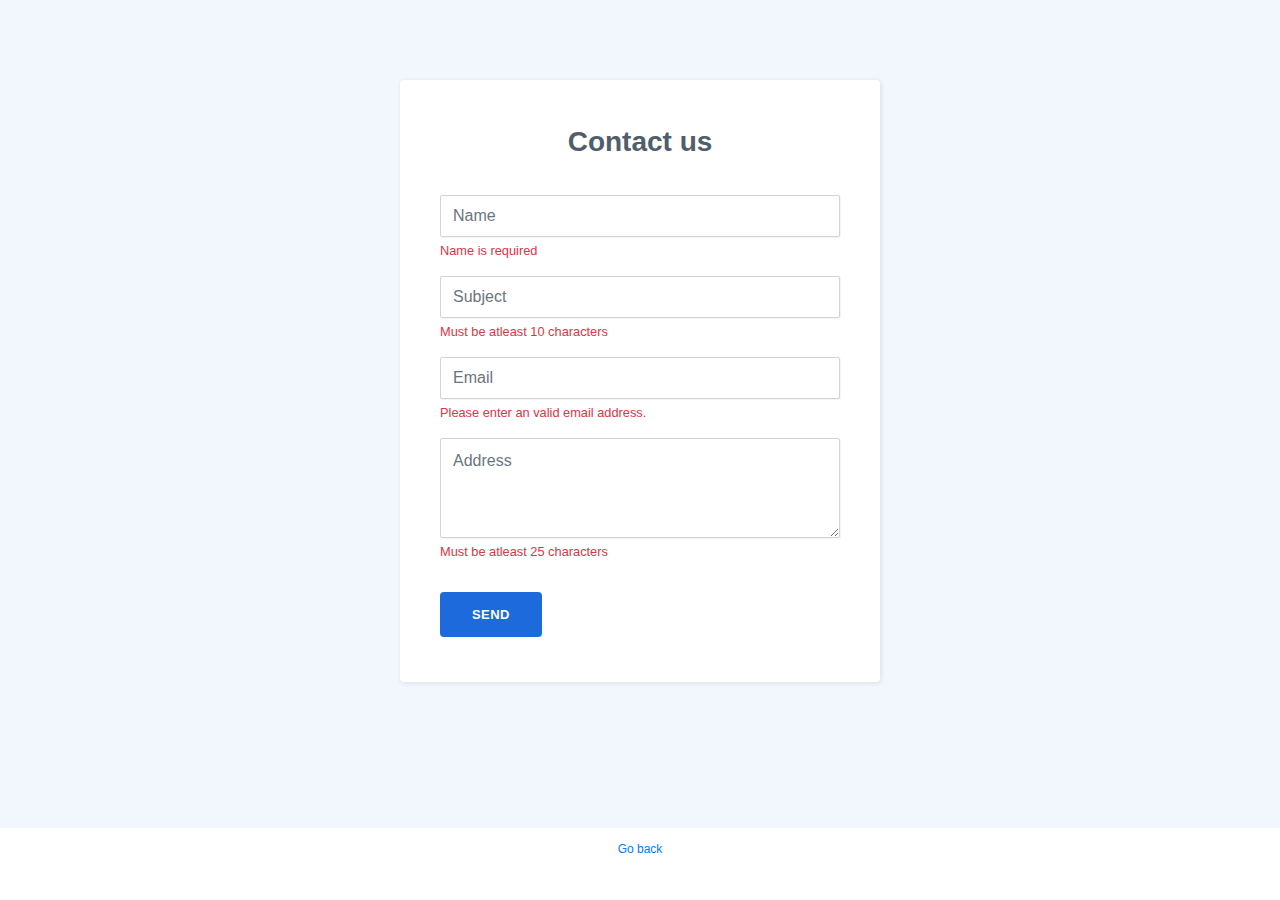
==== contact.html @ 7ff56dbc "upload" ====
<!DOCTYPE html>
<html>

<head>
    <meta charset="utf-8">
    <meta name="viewport" content="width=device-width, initial-scale=1.0, shrink-to-fit=no">
    <title>Contact</title>
    <link rel="stylesheet" href="assets/bootstrap/css/bootstrap.min.css">
    <link rel="stylesheet" href="assets/css/Contact-Form-Clean.css">
    <link rel="stylesheet" href="assets/css/styles.css">
</head>

<body id="contactBody">

    <div class="contact-clean">
        <form method="get" id="contactForm">
            <h2 class="text-center">Contact us</h2>
            <div class="sent">Passed validation</div>
            <div class="form-group"><input class="form-control" type="text" id="name" name="name" placeholder="Name" ><small id="inputErrorName" class="form-text text-danger">Name is required</small></div>
            <div class="form-group"><input class="form-control" type="text" id="subject" name="subject" placeholder="Subject"><small id="inputErrorSubject" class="form-text text-danger">Must be atleast 10 characters</small></div>
            <div class="form-group"><input class="form-control" id="email" name="email" placeholder="Email"><small id="inputErrorEmail" class="form-text text-danger">Please enter an valid email address.</small></div>
            <div class="form-group"><textarea class="form-control" name="text" id ="address" placeholder="Address" rows="14"></textarea><small id="inputErrorAddress" class="form-text text-danger">Must be atleast 25 characters</small></div>
            <div class="form-group"><button class="btn btn-primary" type="submit">send </button></div>
        </form>
    </div>

    <script src="assets/js/form.js"></script>
    <script src="assets/js/formCheck.js"></script>
    <footer><p><a href="./index.html">Go back</a></p></footer>
</body>

</html>
---- assets/css/Contact-Form-Clean.css ----
.contact-clean {
  background: #f1f7fc;
  padding: 80px 0;
}

@media (max-width:767px) {
  .contact-clean {
    padding: 20px 0;
  }
}

.contact-clean form {
  max-width: 480px;
  width: 90%;
  margin: 0 auto;
  background-color: #ffffff;
  padding: 40px;
  border-radius: 4px;
  color: #505e6c;
  box-shadow: 1px 1px 5px rgba(0,0,0,0.1);
}

@media (max-width:767px) {
  .contact-clean form {
    padding: 30px;
  }
}

.contact-clean h2 {
  margin-top: 5px;
  font-weight: bold;
  font-size: 28px;
  margin-bottom: 36px;
  color: inherit;
}

.contact-clean .form-group:last-child {
  margin-bottom: 5px;
}

.contact-clean form .form-control {
  background: #fff;
  border-radius: 2px;
  box-shadow: 1px 1px 1px rgba(0,0,0,0.05);
  outline: none;
  color: inherit;
  padding-left: 12px;
  height: 42px;
}

.contact-clean form .form-control:focus {
  border: 1px solid #b2b2b2;
}

.contact-clean form textarea.form-control {
  min-height: 100px;
  max-height: 260px;
  padding-top: 10px;
  resize: vertical;
}

.contact-clean form .btn {
  padding: 16px 32px;
  border: none;
  background: none;
  box-shadow: none;
  text-shadow: none;
  opacity: 0.9;
  text-transform: uppercase;
  font-weight: bold;
  font-size: 13px;
  letter-spacing: 0.4px;
  line-height: 1;
  outline: none !important;
}

.contact-clean form .btn:hover {
  opacity: 1;
}

.contact-clean form .btn:active {
  transform: translateY(1px);
}

.contact-clean form .btn-primary {
  background-color: #055ada !important;
  margin-top: 15px;
  color: #fff;
}
---- assets/css/styles.css ----
@import url("https://fonts.googleapis.com/css2?family=Open+Sans&display=swap");
  #contactBody {background-color: #f1f7fc;}

body {
  padding-top: 10vh 0 10vh;
}

.sent{display:none;color:green;text-align: center;padding-bottom: 1vh;}

footer {
  flex-shrink: 0;
  background-color: white;
  text-align: center;
  color: var(--footer) !important;
  font-size: 12px;
  padding: 1em 0;
  position: absolute;
  bottom: 0;
  width: 100%;
  height: 4.5rem;
}

.error {color:red;}

.loader {
    border: 16px solid #f3f3f3;
    border-top: 16px solid darkred;
    border-radius: 50%;
    width: 120px;
    height: 120px;
    animation: spin 2s linear infinite;
}

@keyframes spin {
    0% {
        transform: rotate(0deg);
    }
    100% {
        transform: rotate(360deg);
    }
}


@media (min-width:1200px) {
  .offset-xl-0 {
    margin-left: 0;
  }
}

@media (min-width:992px) {
  .col-lg-6 {
    -ms-flex: 0 0 50%;
    flex: 0 0 50%;
    max-width: 50%;
  }
}

@media (min-width:768px) {
  .col-md-6 {
    -ms-flex: 0 0 50%;
    flex: 0 0 50%;
    max-width: 50%;
  }

}

@media (min-width:576px) {
  .col-sm-6 {
    -ms-flex: 0 0 50%;
    flex: 0 0 50%;
    max-width: 50%;
  }

  .row {
    padding: 10vh 0 20vh;

  }

  .content, .content:hover {
    color: black;
    text-decoration: none;
  }

  .content2 {
    border: 4px solid ligthgrey;
    box-shadow: -1px 0px 1px 1px;
    color: black;
    text-decoration: none;
  }

}
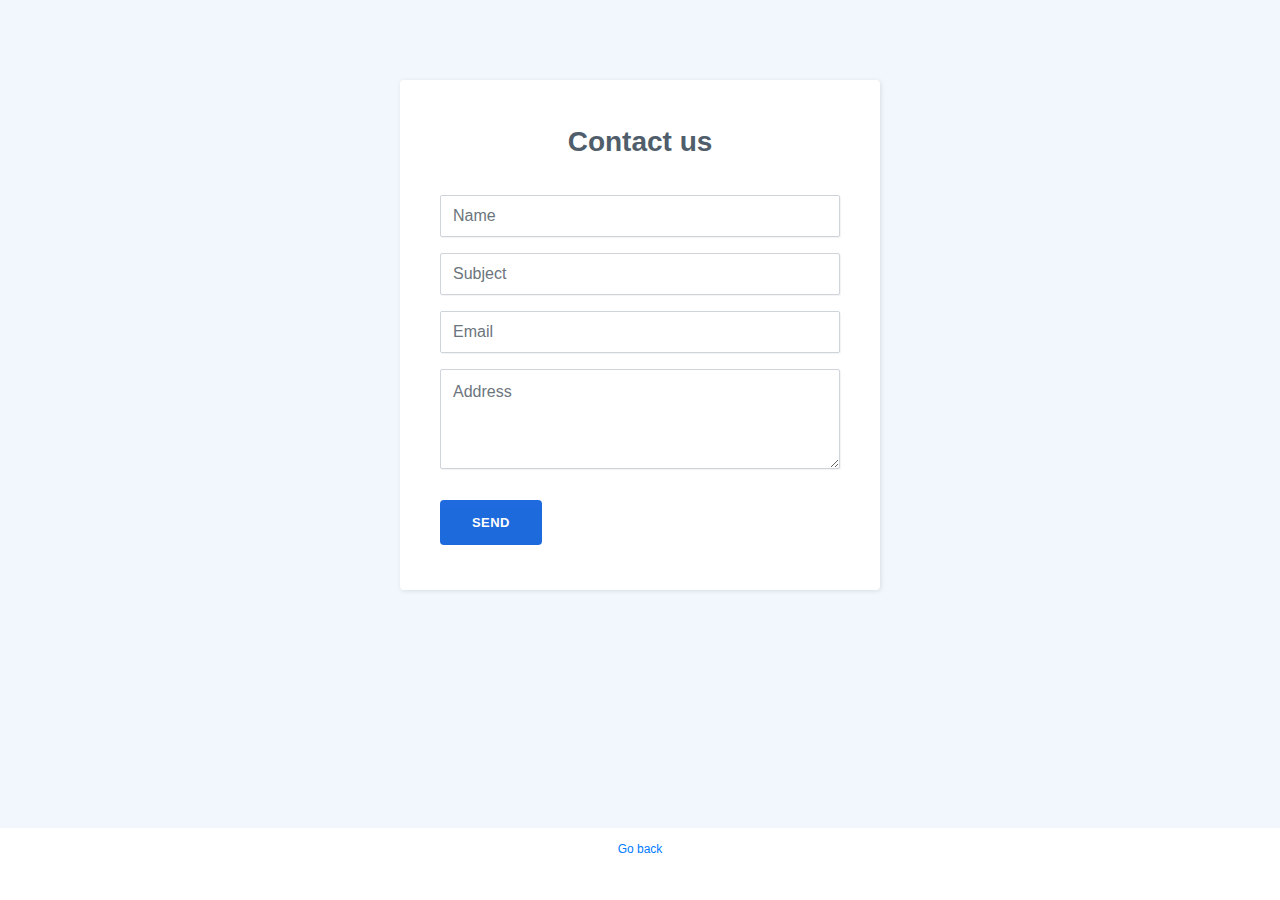
==== commit ff82495b: "refresh 0.1" ====
--- a/contact.html
+++ b/contact.html
@@ -16,10 +16,10 @@
         <form method="get" id="contactForm">
             <h2 class="text-center">Contact us</h2>
             <div class="sent">Passed validation</div>
-            <div class="form-group"><input class="form-control" type="text" id="name" name="name" placeholder="Name" ><small id="inputErrorName" class="form-text text-danger">Name is required</small></div>
-            <div class="form-group"><input class="form-control" type="text" id="subject" name="subject" placeholder="Subject"><small id="inputErrorSubject" class="form-text text-danger">Must be atleast 10 characters</small></div>
-            <div class="form-group"><input class="form-control" id="email" name="email" placeholder="Email"><small id="inputErrorEmail" class="form-text text-danger">Please enter an valid email address.</small></div>
-            <div class="form-group"><textarea class="form-control" name="text" id ="address" placeholder="Address" rows="14"></textarea><small id="inputErrorAddress" class="form-text text-danger">Must be atleast 25 characters</small></div>
+            <div class="form-group"><input class="form-control" type="text" id="name" name="name" placeholder="Name" ><small id="inputErrorName" class="form-text text-danger hide">Name is required</small></div>
+            <div class="form-group"><input class="form-control" type="text" id="subject" name="subject" placeholder="Subject"><small id="inputErrorSubject" class="form-text text-danger hide">Must be atleast 10 characters</small></div>
+            <div class="form-group"><input class="form-control" id="email" name="email" placeholder="Email"><small id="inputErrorEmail" class="form-text text-danger hide">Please enter an valid email address.</small></div>
+            <div class="form-group"><textarea class="form-control" name="text" id ="address" placeholder="Address" rows="14"></textarea><small id="inputErrorAddress" class="form-text text-danger hide">Must be atleast 25 characters</small></div>
             <div class="form-group"><button class="btn btn-primary" type="submit">send </button></div>
         </form>
     </div>
--- a/assets/css/styles.css
+++ b/assets/css/styles.css
@@ -20,6 +20,8 @@
   width: 100%;
   height: 4.5rem;
 }
+
+.hide {display:none;}
 
 .error {color:red;}
 
